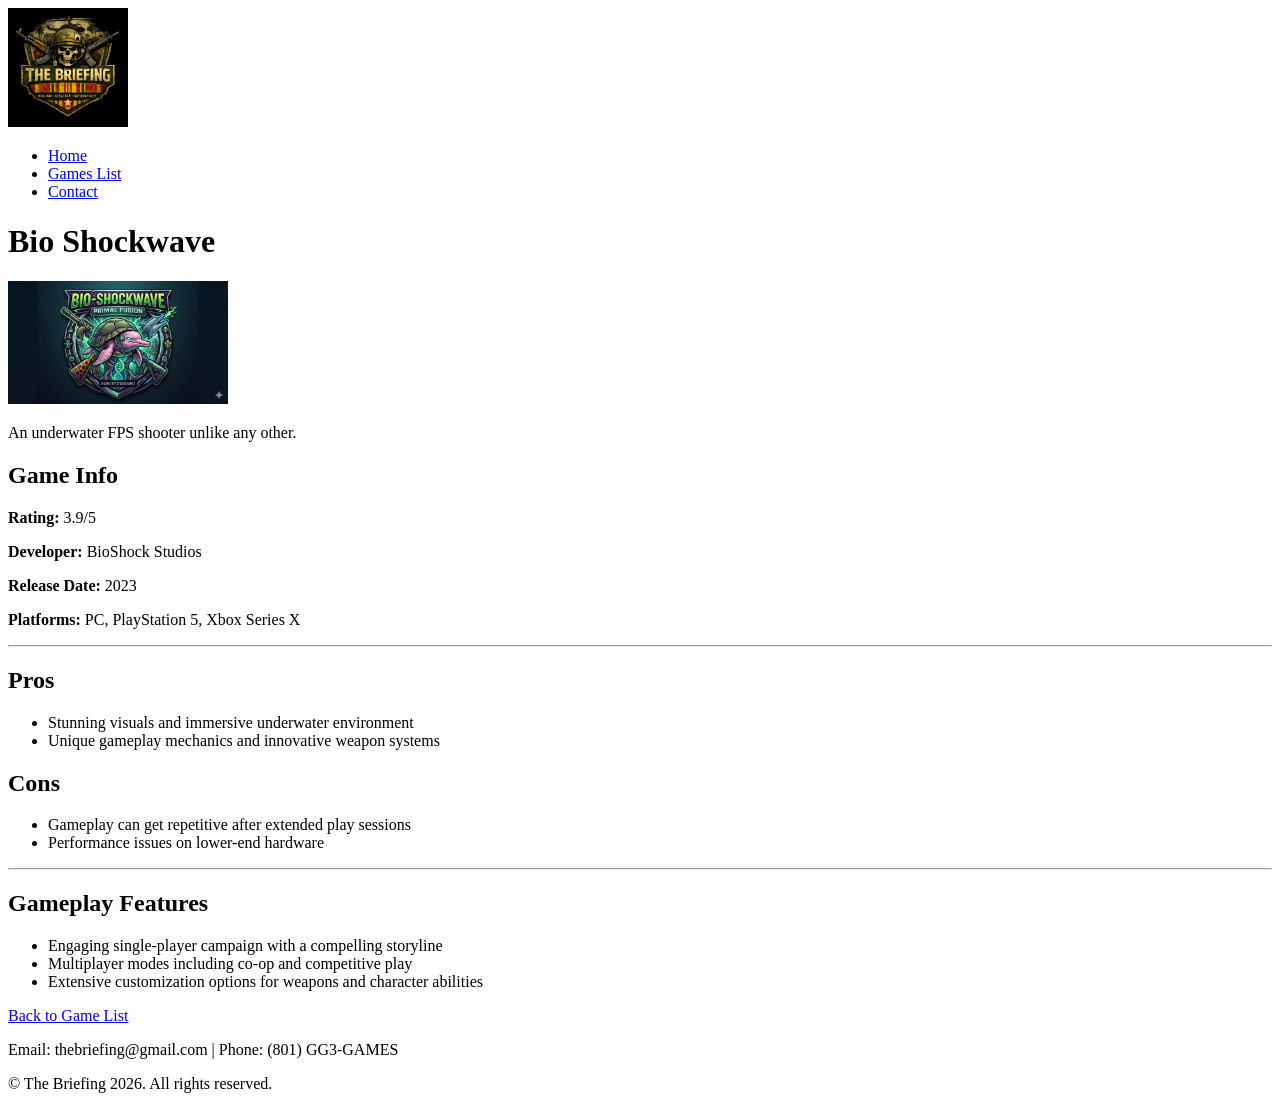
==== docs/subpages/bio_shockwave.html @ 43299fc9 "Add game subpages and update navigation/footer Created game detail pages for: - Chrono Strike - Bio " ====
<!--
Dev: Justin Hair
Built for WDD130
-->


<!DOCTYPE html>
<html lang="en">
<head>
    <meta charset="UTF-8">
    <meta name="viewport" content="width=device-width, initial-scale=1.0">
    <title>The Briefing - Bio-Shockwave</title>
</head>
<body>
    <header>
        <img src="../images/logo.png" alt="The Briefing logo" width="120">
        <nav>
            <ul>
                <li><a href="../index.html">Home</a></li>
                <li><a href="game_list.html">Games List</a></li>
                <li><a href="#contact">Contact</a></li>
            </ul>
        </nav>
    </header>

    <!-- This is the main content of the page  -->
    <main>
        <!-- Title, image, and short description  -->
        <h1>Bio Shockwave</h1>
        <img src="../images/gamelogo2.png" alt="Bio Shockwave logo" width="220">
        <p>An underwater FPS shooter unlike any other.</p>

        <!-- This is the main info of the game itself  -->
        <h2>Game Info</h2>
        <p><strong>Rating:</strong> 3.9/5</p>
        <p><strong>Developer:</strong> BioShock Studios</p>
        <p><strong>Release Date:</strong> 2023</p>
        <p><strong>Platforms:</strong> PC, PlayStation 5, Xbox Series X</p>

        <hr>

        <!-- Pro's and Con's of the game  -->
        <h2>Pros</h2>
        <ul>
            <li>Stunning visuals and immersive underwater environment</li>
            <li>Unique gameplay mechanics and innovative weapon systems</li>
        </ul>

        <h2>Cons</h2>
        <ul>
            <li>Gameplay can get repetitive after extended play sessions</li>
            <li>Performance issues on lower-end hardware</li>
        </ul>

        <hr>

        <!-- Gameplay Features  -->
        <h2>Gameplay Features</h2>
        <ul>
            <li>Engaging single-player campaign with a compelling storyline</li>
            <li>Multiplayer modes including co-op and competitive play</li>
            <li>Extensive customization options for weapons and character abilities</li>
        </ul>

        <!-- Return to the main game list button -->
        <p><a id="button-to-game-list" href="game_list.html">Back to Game List</a></p>
    </main>

    <footer id="contact">
        <p>Email: thebriefing@gmail.com | Phone: (801) GG3-GAMES</p>
        <p>&copy; The Briefing 2026. All rights reserved.</p>
    </footer>
</body>
</html>
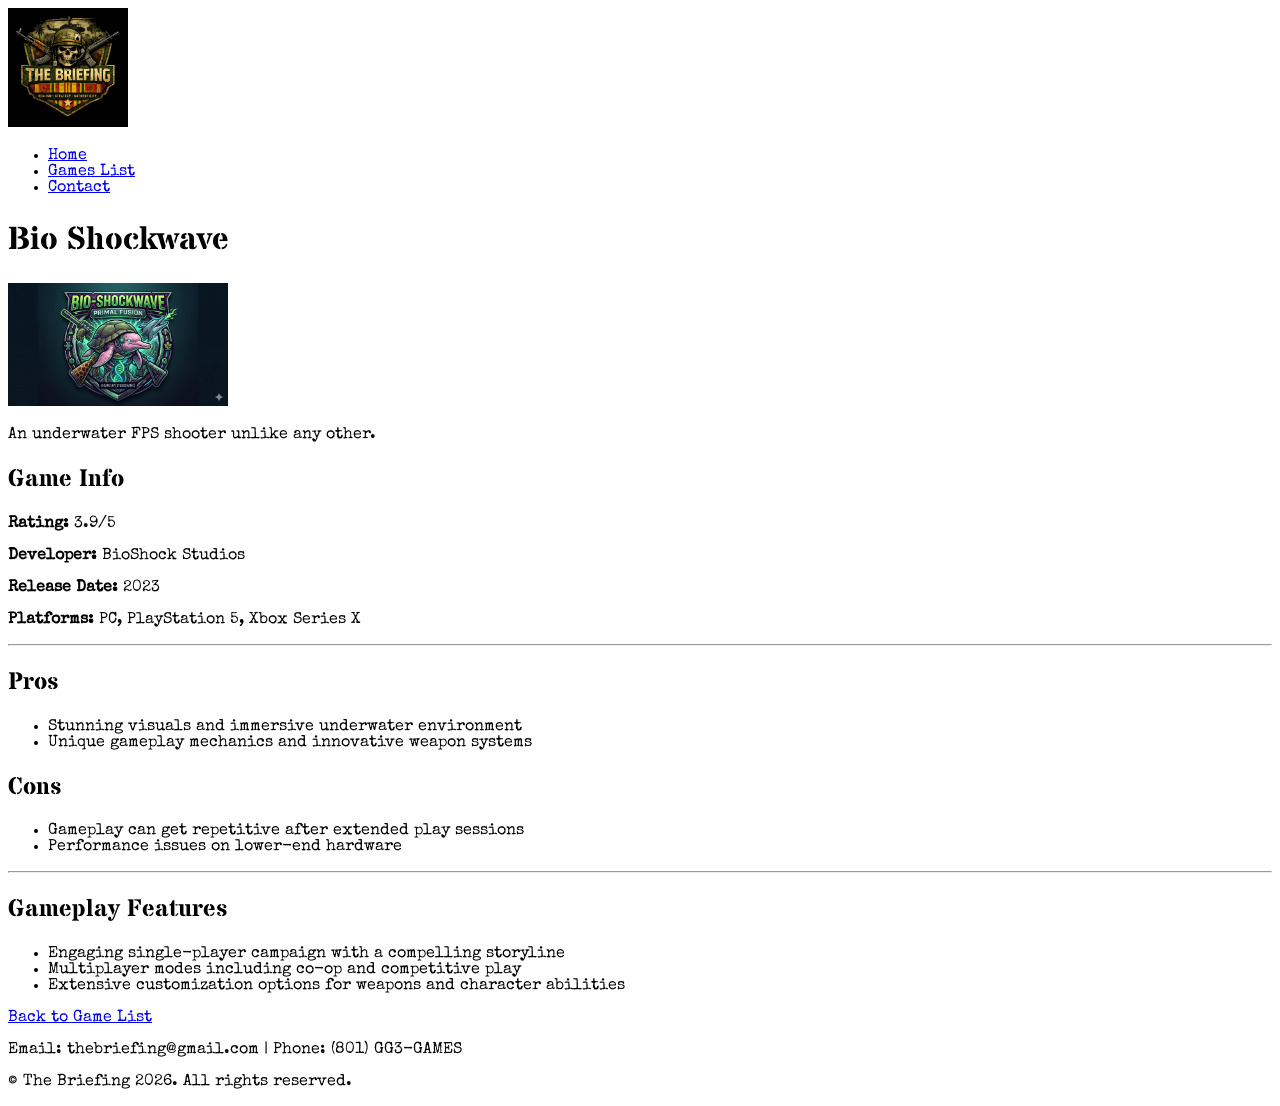
==== commit 7d67c437: "Base css created for game list and its sub pages" ====
--- a/docs/subpages/bio_shockwave.html
+++ b/docs/subpages/bio_shockwave.html
@@ -10,6 +10,7 @@
     <meta charset="UTF-8">
     <meta name="viewport" content="width=device-width, initial-scale=1.0">
     <title>The Briefing - Bio-Shockwave</title>
+    <link rel="stylesheet" href="../styles/game_pages.css">
 </head>
 <body>
     <header>
--- a/docs/styles/game_pages.css
+++ b/docs/styles/game_pages.css
@@ -0,0 +1,29 @@
+/* 
+Created by: Justin Hair
+
+
+Github copilot assistated in:
+- the creation of :root 
+- fetching the right font family from the google API
+*/
+
+
+@import url("https://fonts.googleapis.com/css2?family=Special+Elite&family=Stardos+Stencil:wght@400;700&display=swap");
+
+/* Main colors and fonts */
+:root {
+    --olive-green: #4B5320;
+    --khaki: #C3B091;
+    --dark-army-green: #1F2A1F;
+    --jungle-green: #355E3B;
+    --tactical-red: #8B2E2E;
+    --off-white: #E8E4C9;
+}
+
+body {
+    font-family: "Special Elite", "Times New Roman", serif;
+}
+
+h1, h2 {
+    font-family: "Stardos Stencil", "Stencil", "Impact", sans-serif;
+}
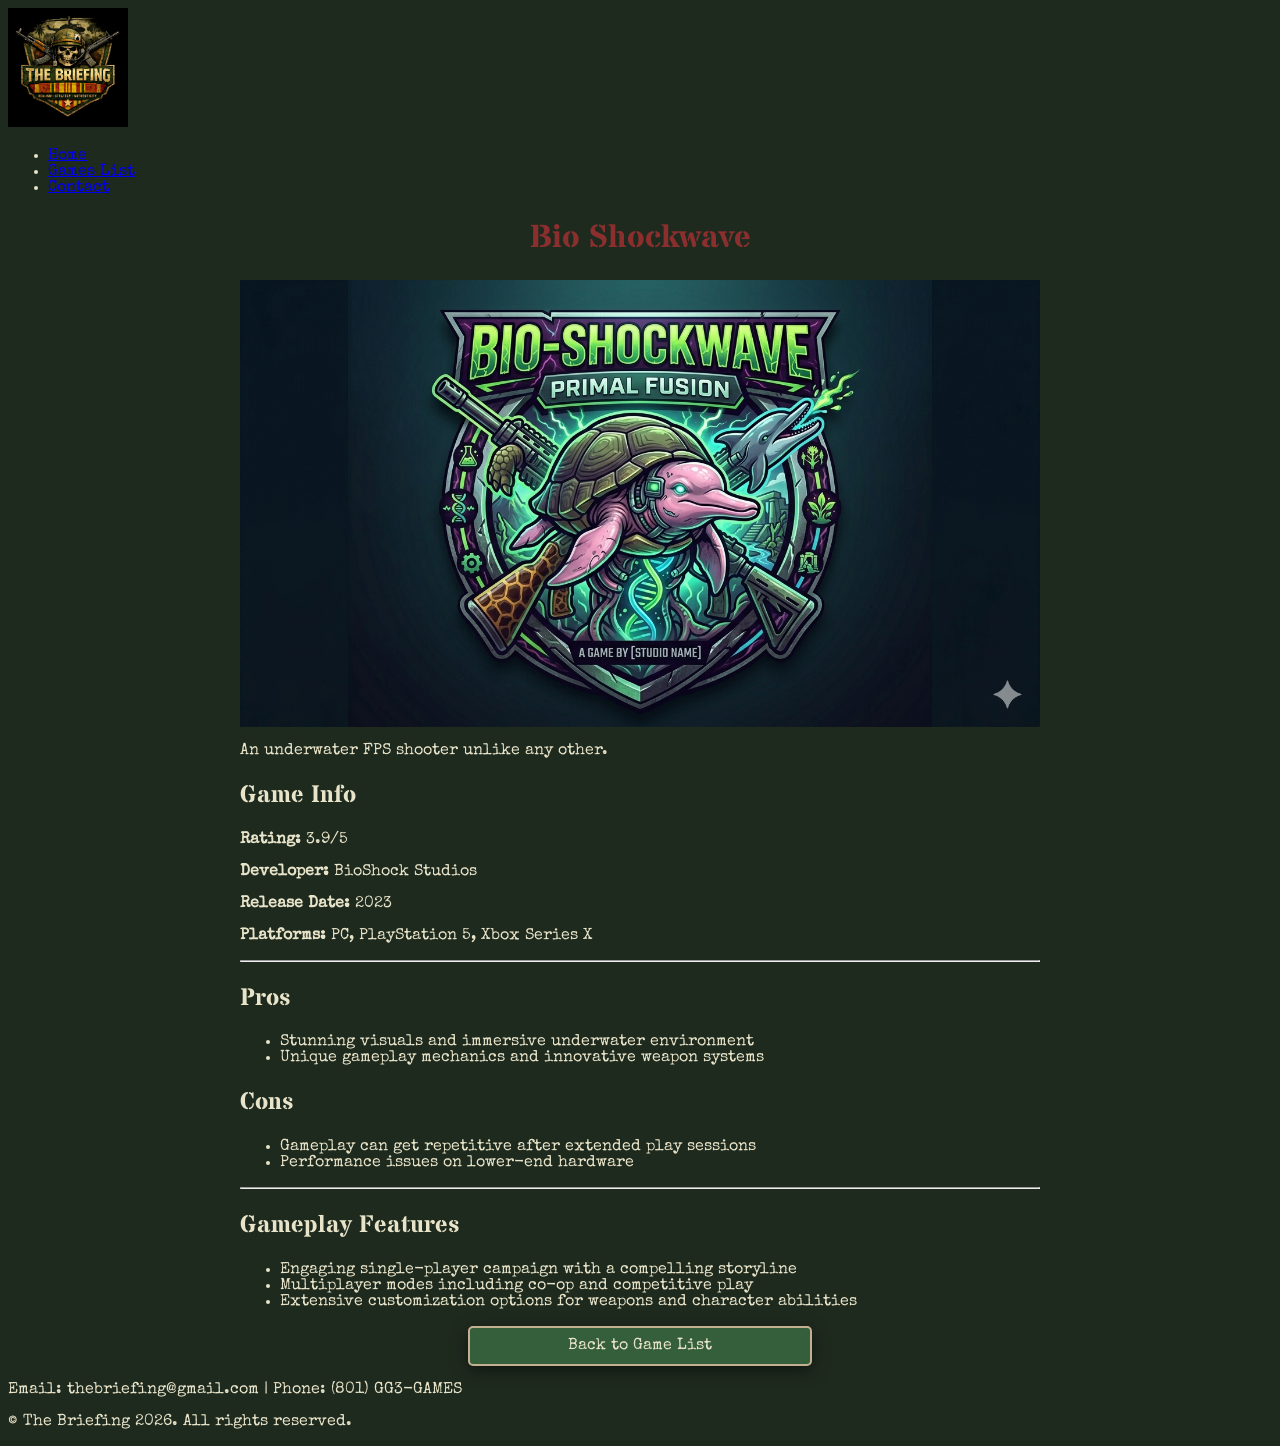
==== commit 43db8ec9: "CSS Update I did not create the header or footer. I will simply copy that over from index.html once " ====
--- a/docs/subpages/bio_shockwave.html
+++ b/docs/subpages/bio_shockwave.html
@@ -26,9 +26,9 @@
 
     <!-- This is the main content of the page  -->
     <main>
-        <!-- Title, image, and short description  -->
+        <!-- Title and info  -->
         <h1>Bio Shockwave</h1>
-        <img src="../images/gamelogo2.png" alt="Bio Shockwave logo" width="220">
+        <img src="../images/gamelogo2.png" alt="Bio Shockwave logo">
         <p>An underwater FPS shooter unlike any other.</p>
 
         <!-- This is the main info of the game itself  -->
--- a/docs/styles/game_pages.css
+++ b/docs/styles/game_pages.css
@@ -5,6 +5,8 @@
 Github copilot assistated in:
 - the creation of :root 
 - fetching the right font family from the google API
+- centering game image
+- teaching me how to use min and vw (min choses lowest value, vw is viewport width)
 */
 
 
@@ -22,8 +24,55 @@
 
 body {
     font-family: "Special Elite", "Times New Roman", serif;
+    color: var(--off-white);
+    background-color: var(--dark-army-green);
 }
 
 h1, h2 {
     font-family: "Stardos Stencil", "Stencil", "Impact", sans-serif;
+} 
+
+
+
+
+main {
+    width: min(800px, 92vw);
+    margin: 0 auto;
 }
+
+h1 {
+    color: var(--tactical-red);
+    text-align: center;
+    margin: 20px 0;
+}
+
+main img {
+    width: 100%;
+    display: block;
+    margin: 0 0 1em;
+}
+
+#button-to-game-list {
+    text-decoration: none;
+    display: block;
+    width: min(300px, 50%);
+    text-align: center;
+    margin: 1em auto;
+    padding: 10px 20px;
+    background-color: var(--jungle-green);
+    color: var(--off-white);
+    border: 2px solid var(--khaki);
+    border-radius: 5px;
+    box-shadow: 0 4px 16px rgba(0, 0, 0, 0.5);
+    transition: transform 0.15s, box-shadow 0.2s;
+}
+
+#button-to-game-list:hover {
+    transform: translate(2px, -3px);
+    box-shadow: 0 6px 20px rgba(0, 0, 0, 0.7);
+    border-color: var(--khaki);
+}
+
+
+
+
